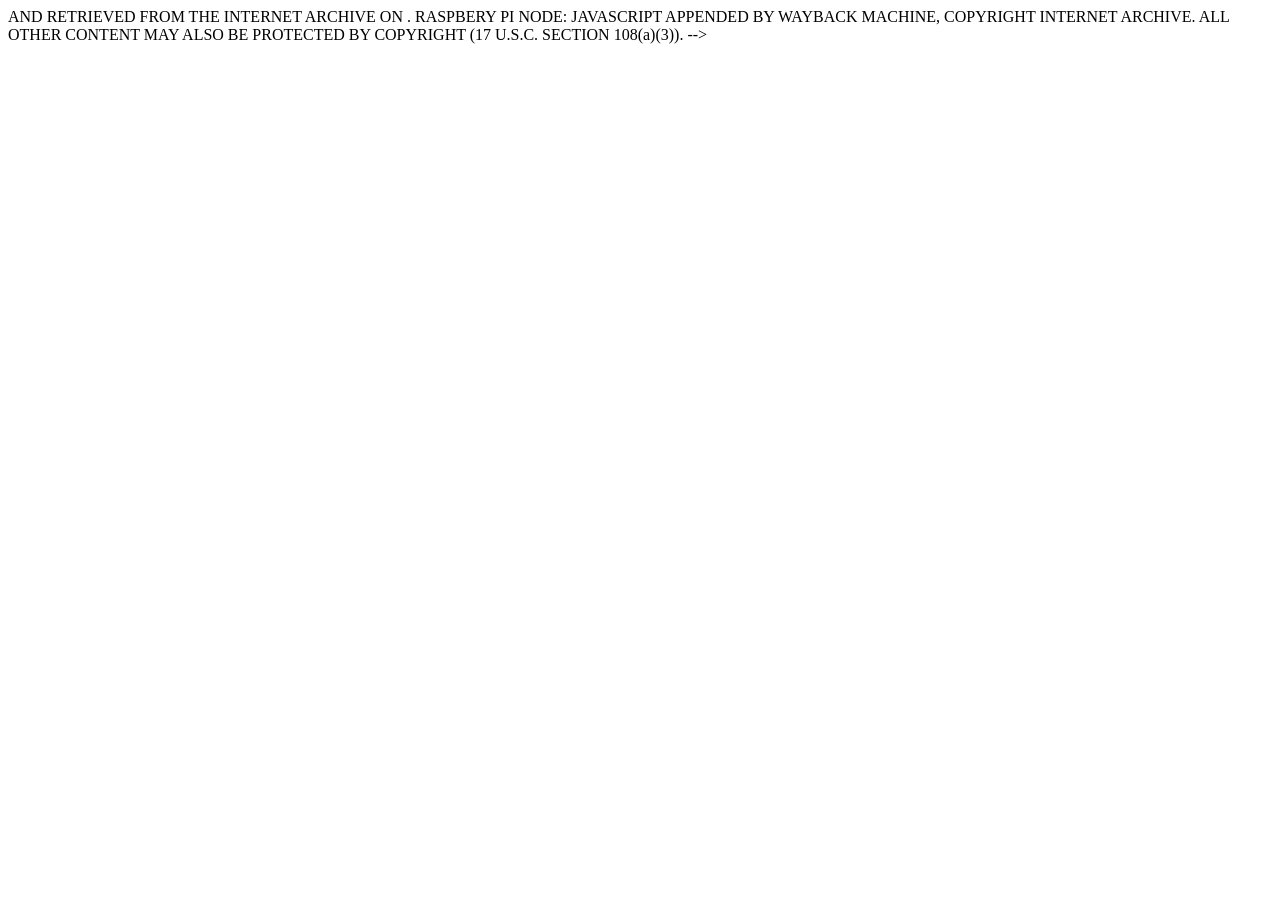
==== index.html @ d9ff05c3 "added basic index.html" ====
<!DOCTYPE html PUBLIC "-//W3C//DTD XHTML 1.0 Transitional//EN" "http://www.w3.org/TR/xhtml1/DTD/xhtml1-transitional.dtd">
<html xmlns="http://www.w3.org/1999/xhtml">
<head prefix="og: http://ogp.me/ns#">

<base href="/" target="_blank">

<meta http-equiv="Content-Type" content="text/html; charset=utf-8"/>

<title>x86virtualization.com</title>
<!-- Global site tag (gtag.js) - Google Analytics -->
<script async src="https://www.googletagmanager.com/gtag/js?id=UA-494375-77"></script>
<script>
  window.dataLayer = window.dataLayer || [];
  function gtag(){dataLayer.push(arguments);}
  gtag('js', new Date());

  gtag('config', 'UA-494375-20');
</script>

</head>
<body>
</body>
</html>
<!--
     FILE ARCHIVED ON <!--#echo var="DATE_LOCAL" --> AND RETRIEVED FROM THE
     INTERNET ARCHIVE ON <!--#echo var="LAST_MODIFIED" -->.
     RASPBERY PI NODE: <!--#echo var="SERVER_ADMIN" -->
     JAVASCRIPT APPENDED BY WAYBACK MACHINE, COPYRIGHT INTERNET ARCHIVE.

     ALL OTHER CONTENT MAY ALSO BE PROTECTED BY COPYRIGHT (17 U.S.C.
     SECTION 108(a)(3)).
-->
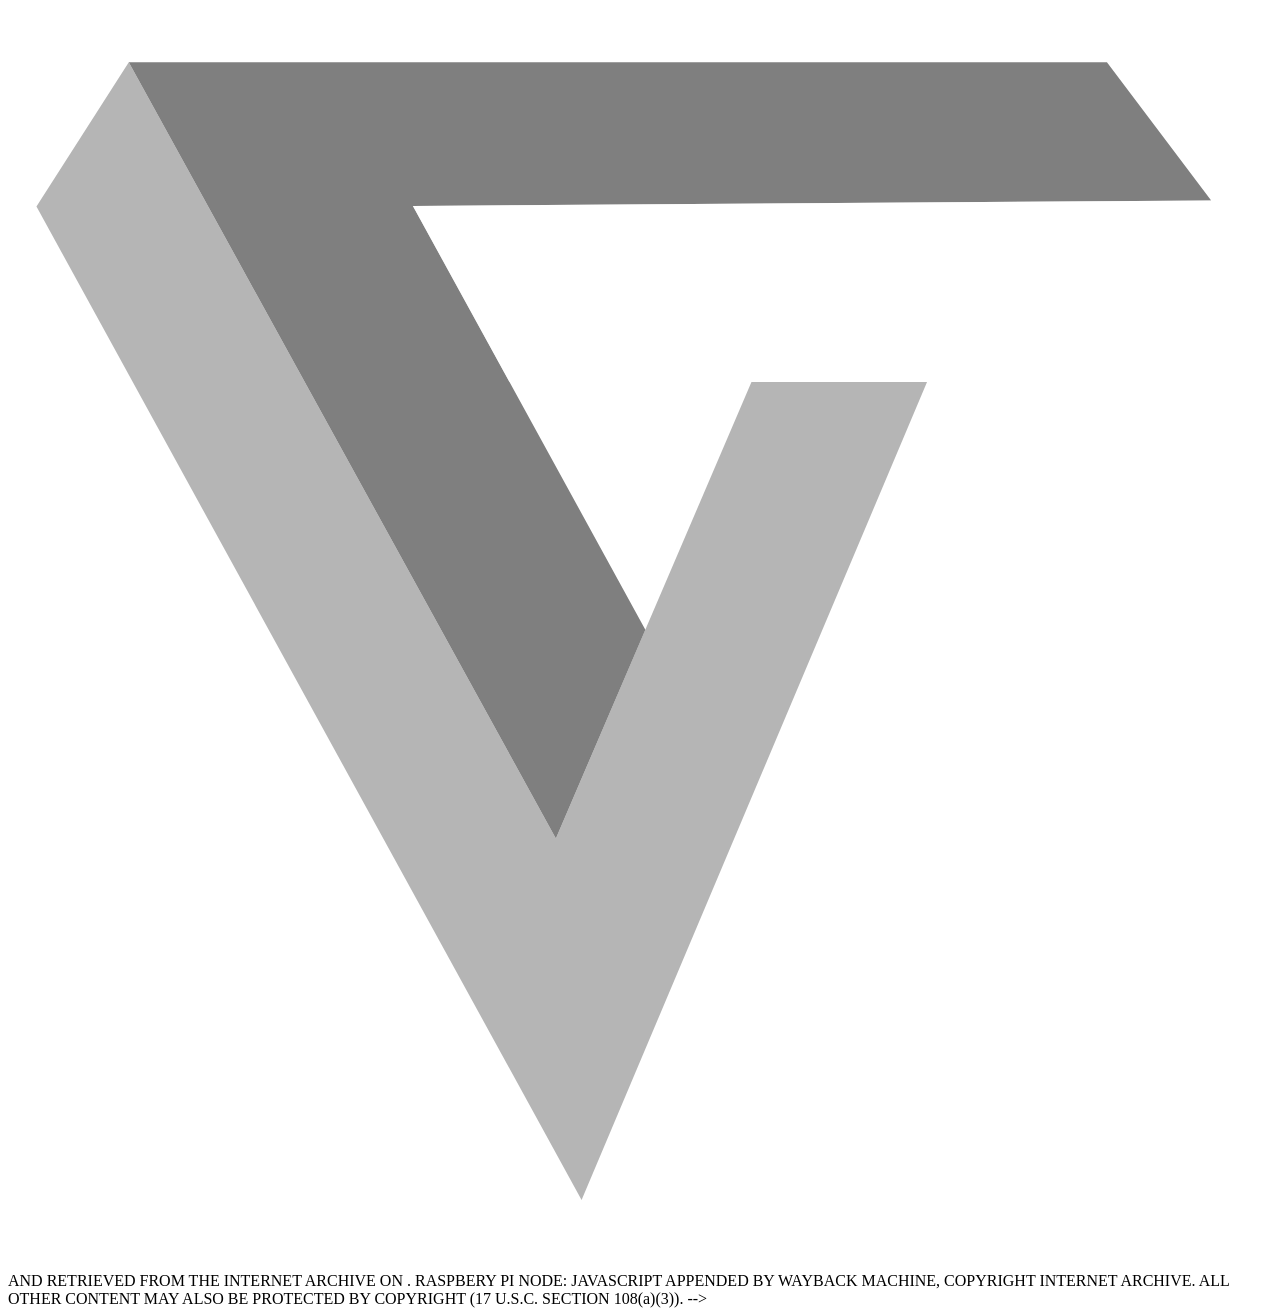
==== commit 73492279: "Added SVG Logo" ====
--- a/index.html
+++ b/index.html
@@ -8,7 +8,7 @@
 
 <title>x86virtualization.com</title>
 <!-- Global site tag (gtag.js) - Google Analytics -->
-<script async src="https://www.googletagmanager.com/gtag/js?id=UA-494375-77"></script>
+<script async src="https://www.googletagmanager.com/gtag/js?id=UA-494375-20"></script>
 <script>
   window.dataLayer = window.dataLayer || [];
   function gtag(){dataLayer.push(arguments);}
@@ -19,6 +19,9 @@
 
 </head>
 <body>
+  <a href="https://twitter.com/bradmkjr" target="_blank">
+    <img src="/media/x86Virtualization-logo-v5a.svg" />
+  </a>
 </body>
 </html>
 <!--
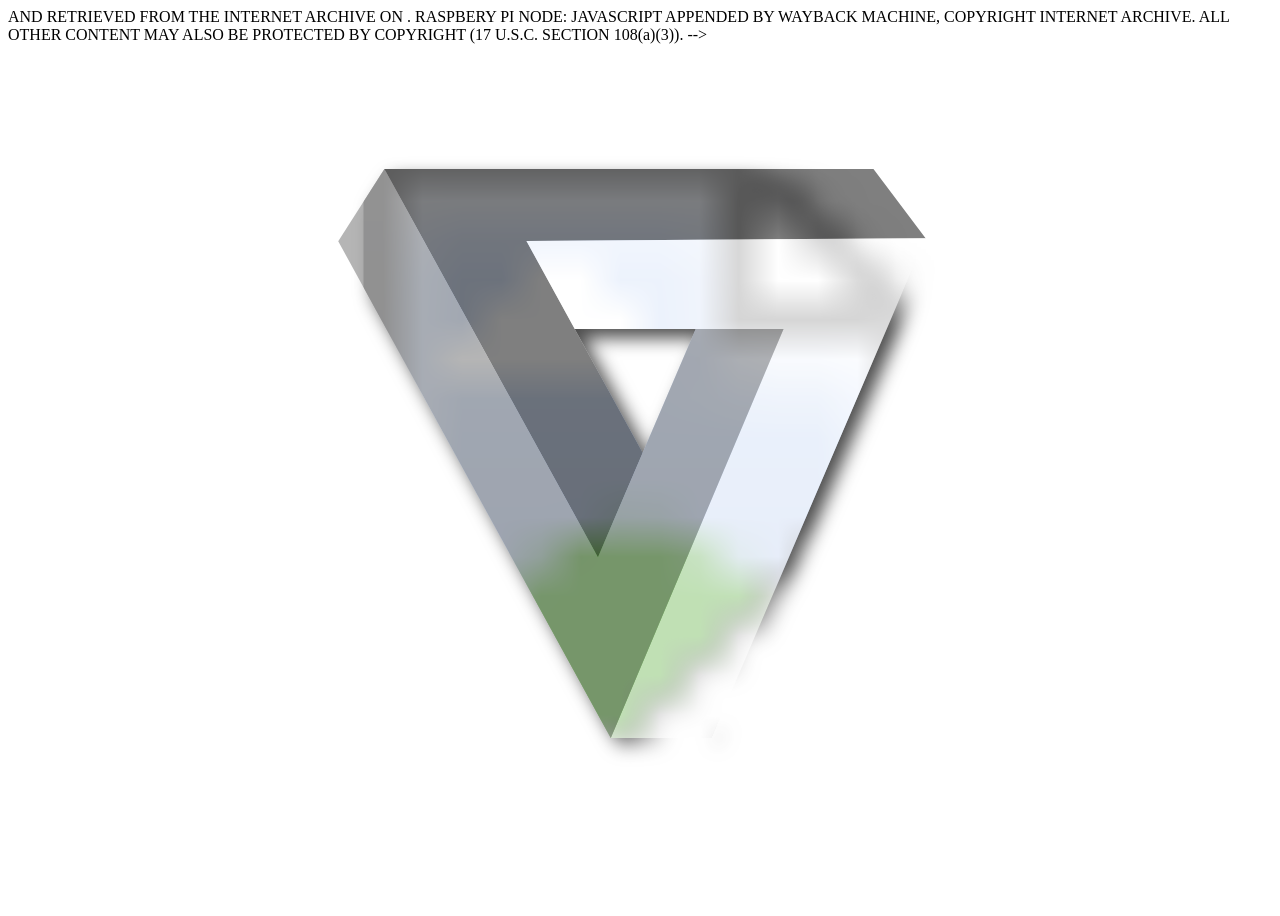
==== commit a3765e77: "inlined svg" ====
--- a/index.html
+++ b/index.html
@@ -5,6 +5,9 @@
 <base href="/" target="_blank">
 
 <meta http-equiv="Content-Type" content="text/html; charset=utf-8"/>
+
+<link href="/css/style.min.css" rel="stylesheet" type="text/css"/>
+<meta name="viewport" content="width=device-width, user-scalable=no">
 
 <title>x86virtualization.com</title>
 <!-- Global site tag (gtag.js) - Google Analytics -->
@@ -20,7 +23,34 @@
 </head>
 <body>
   <a href="https://twitter.com/bradmkjr" target="_blank">
-    <img src="/media/x86Virtualization-logo-v5a.svg" />
+    <svg xmlns="http://www.w3.org/2000/svg" viewBox="0 0 700 700">
+      <defs>
+        <pattern id="img1" patternUnits="userSpaceOnUse" width="100%" height="100%">
+          <image href="/media/animated-smoke-v4.gif" x="0" y="0" width="100%" height="100%" />
+        </pattern>
+        <style>
+          #Master {
+            -webkit-filter: drop-shadow( 10px 10px 10px rgba(0, 0, 0, .7));
+            filter: drop-shadow( 10px 10px 10px rgba(0, 0, 0, .7));
+          }
+        </style>
+      </defs>
+      <g id="Master">
+        <path d="M66.893,30H608.588l57.731,76.568L429.112,660.079H317.648L15.761,109.94,66.893,30M277.731,207.158l75.238,137.108,58.757-137.108H277.731"
+          style="" fill="url(#img1)"/>
+      </g>
+      <g id="Top">
+        <polyline points="66.893 30 608.588 30 666.319 106.568 224.224 109.651 352.969 344.266 303.416 459.894 66.893 30" style="fill: #333" fill-opacity=".625"/>
+      </g>
+      <g id="Right">
+        <polyline points="224.224 109.651 666.319 106.568 429.112 660.079 317.648 660.079 508.962 207.158 277.731 207.158 224.224 109.651" style="fill: #FFF" fill-opacity=".625"/>
+      </g>
+      <g id="Left">
+        <polyline points="66.893 30 303.416 459.894 411.726 207.158 508.962 207.158 317.648 660.079 15.761 109.94 66.893 30" style="fill: #888" fill-opacity=".625"/>
+      </g>
+    </svg>
+    <!-- Photo by https://opengameart.org/content/smoke-aura -->
+
   </a>
 </body>
 </html>
--- a/css/style.min.css
+++ b/css/style.min.css
@@ -0,0 +1,23 @@
+body {
+	position: relative;
+	min-height: 100vh;
+}
+
+svg {
+	margin: 0;
+	position: absolute;
+	top: 50%;
+	left: 50%;
+	transform: translate(-50%, -50%);
+	max-width: 80vw;
+	max-height: 80vh;
+}
+
+/*
+     FILE ARCHIVED ON <!--#echo var="DATE_LOCAL" --> AND RETRIEVED FROM THE
+     INTERNET ARCHIVE ON <!--#echo var="LAST_MODIFIED" -->.
+     RASPBERY PI NODE: <!--#echo var="SERVER_ADMIN" -->
+     JAVASCRIPT APPENDED BY WAYBACK MACHINE, COPYRIGHT INTERNET ARCHIVE.
+     ALL OTHER CONTENT MAY ALSO BE PROTECTED BY COPYRIGHT (17 U.S.C.
+     SECTION 108(a)(3)).
+*/
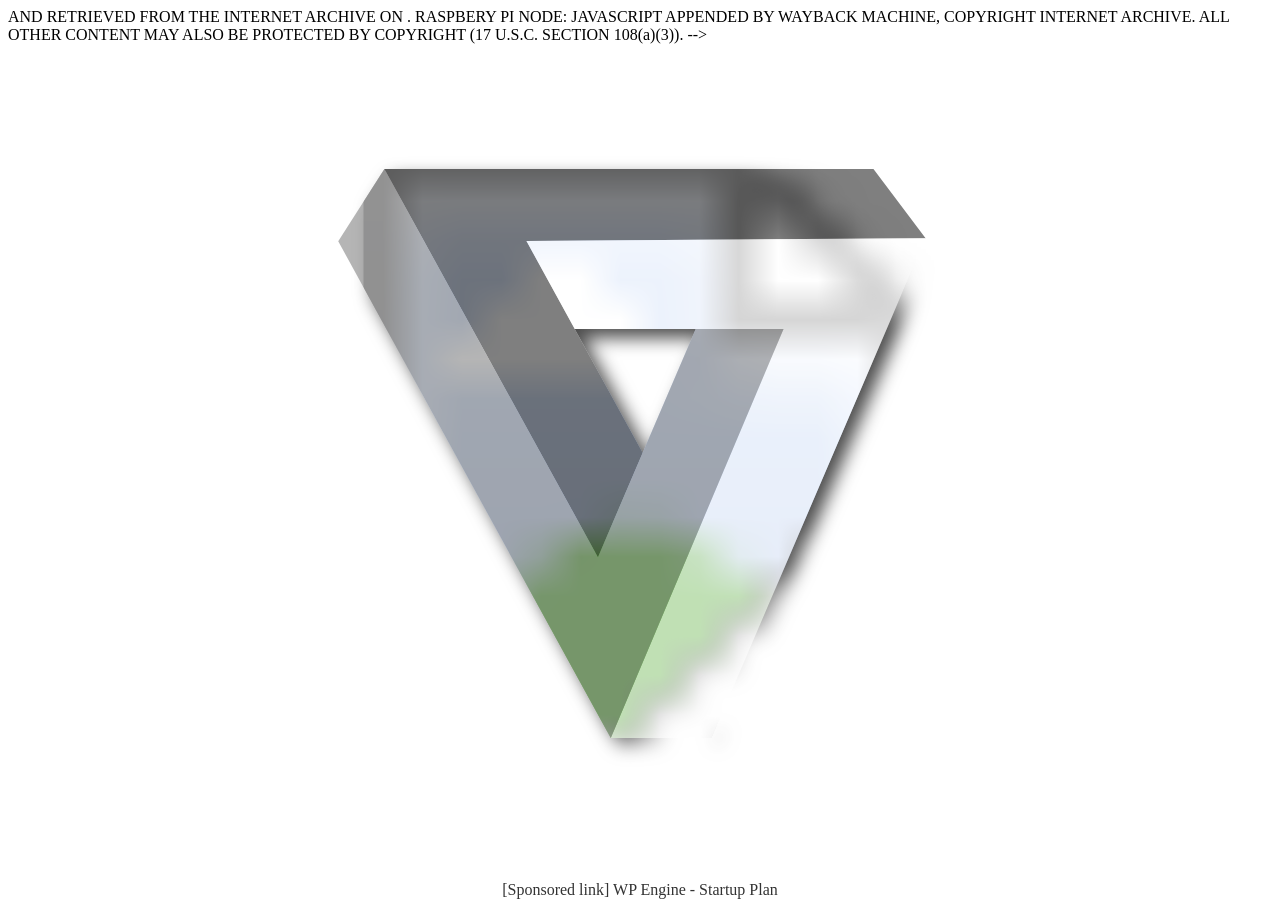
==== commit 354bc16e: "Added wpengine link" ====
--- a/index.html
+++ b/index.html
@@ -28,12 +28,6 @@
         <pattern id="img1" patternUnits="userSpaceOnUse" width="100%" height="100%">
           <image href="/media/animated-smoke-v4.gif" x="0" y="0" width="100%" height="100%" />
         </pattern>
-        <style>
-          #Master {
-            -webkit-filter: drop-shadow( 10px 10px 10px rgba(0, 0, 0, .7));
-            filter: drop-shadow( 10px 10px 10px rgba(0, 0, 0, .7));
-          }
-        </style>
       </defs>
       <g id="Master">
         <path d="M66.893,30H608.588l57.731,76.568L429.112,660.079H317.648L15.761,109.94,66.893,30M277.731,207.158l75.238,137.108,58.757-137.108H277.731"
@@ -52,6 +46,7 @@
     <!-- Photo by https://opengameart.org/content/smoke-aura -->
 
   </a>
+<a href="https://shareasale.com/r.cfm?b=1055761&u=336627&m=41388&urllink=&afftrack=0" class="wpengine-link">[Sponsored link] WP Engine - Startup Plan</a>
 </body>
 </html>
 <!--
--- a/css/style.min.css
+++ b/css/style.min.css
@@ -13,6 +13,23 @@
 	max-height: 80vh;
 }
 
+svg g#Master {
+            -webkit-filter: drop-shadow( 10px 10px 10px rgba(0, 0, 0, .7));
+            filter: drop-shadow( 10px 10px 10px rgba(0, 0, 0, .7));
+          }
+
+a.wpengine-link {
+        position: absolute;
+        bottom: 1vh;
+        text-align: center;
+        text-decoration: none;
+        color: #333;
+        left: 0;
+        right: 0;
+        width: 100%;
+        display: block;
+}
+
 /*
      FILE ARCHIVED ON <!--#echo var="DATE_LOCAL" --> AND RETRIEVED FROM THE
      INTERNET ARCHIVE ON <!--#echo var="LAST_MODIFIED" -->.
@@ -20,4 +37,4 @@
      JAVASCRIPT APPENDED BY WAYBACK MACHINE, COPYRIGHT INTERNET ARCHIVE.
      ALL OTHER CONTENT MAY ALSO BE PROTECTED BY COPYRIGHT (17 U.S.C.
      SECTION 108(a)(3)).
-*/+*/
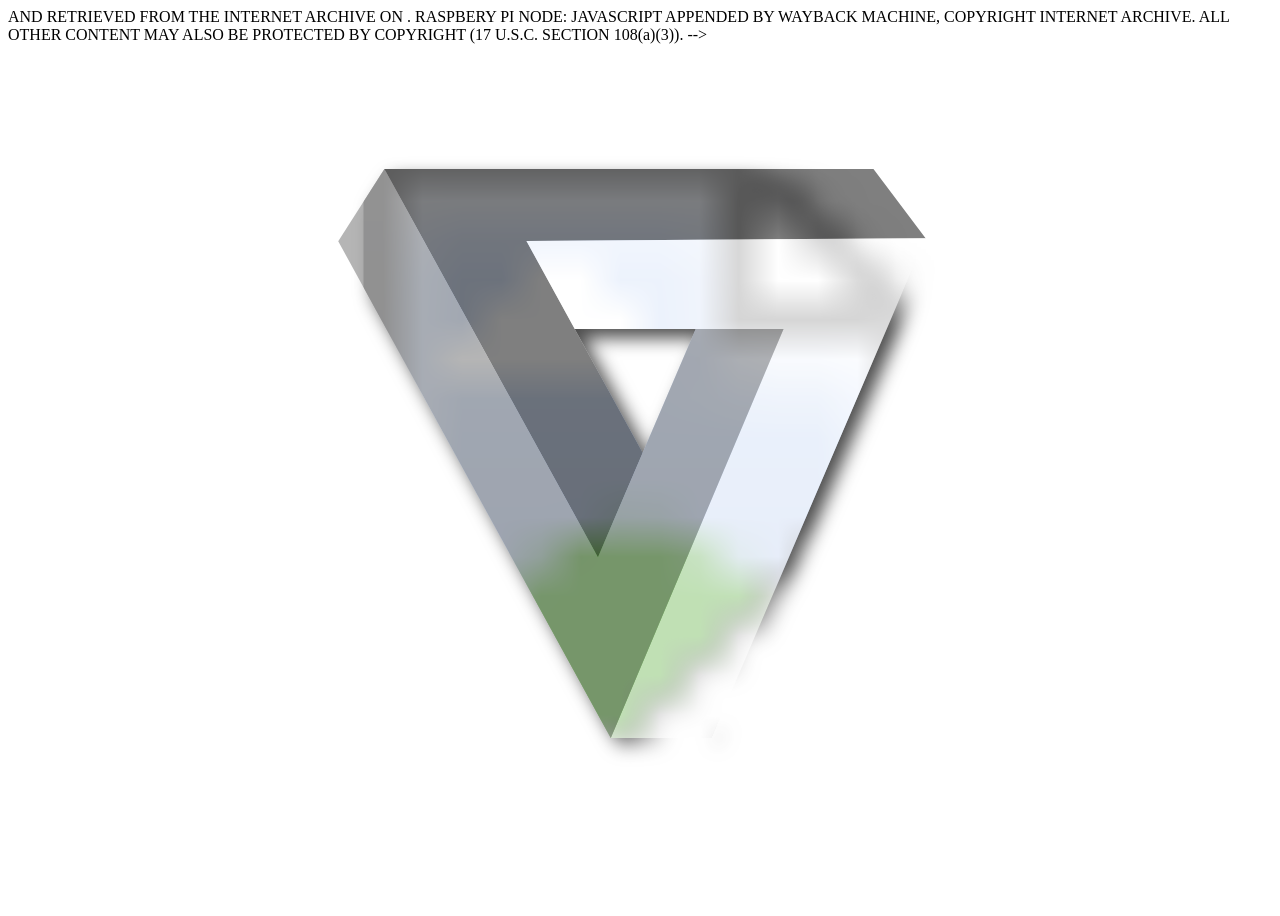
==== commit 92586bc9: "Update index.html" ====
--- a/index.html
+++ b/index.html
@@ -22,7 +22,7 @@
 
 </head>
 <body>
-  <a href="https://twitter.com/bradmkjr" target="_blank">
+  <a href="https://twitter.com/x86virtual" target="_blank">
     <svg xmlns="http://www.w3.org/2000/svg" viewBox="0 0 700 700">
       <defs>
         <pattern id="img1" patternUnits="userSpaceOnUse" width="100%" height="100%">
@@ -46,7 +46,6 @@
     <!-- Photo by https://opengameart.org/content/smoke-aura -->
 
   </a>
-<a href="https://shareasale.com/r.cfm?b=1055761&u=336627&m=41388&urllink=&afftrack=0" class="wpengine-link">[Sponsored link] WP Engine - Startup Plan</a>
 </body>
 </html>
 <!--
